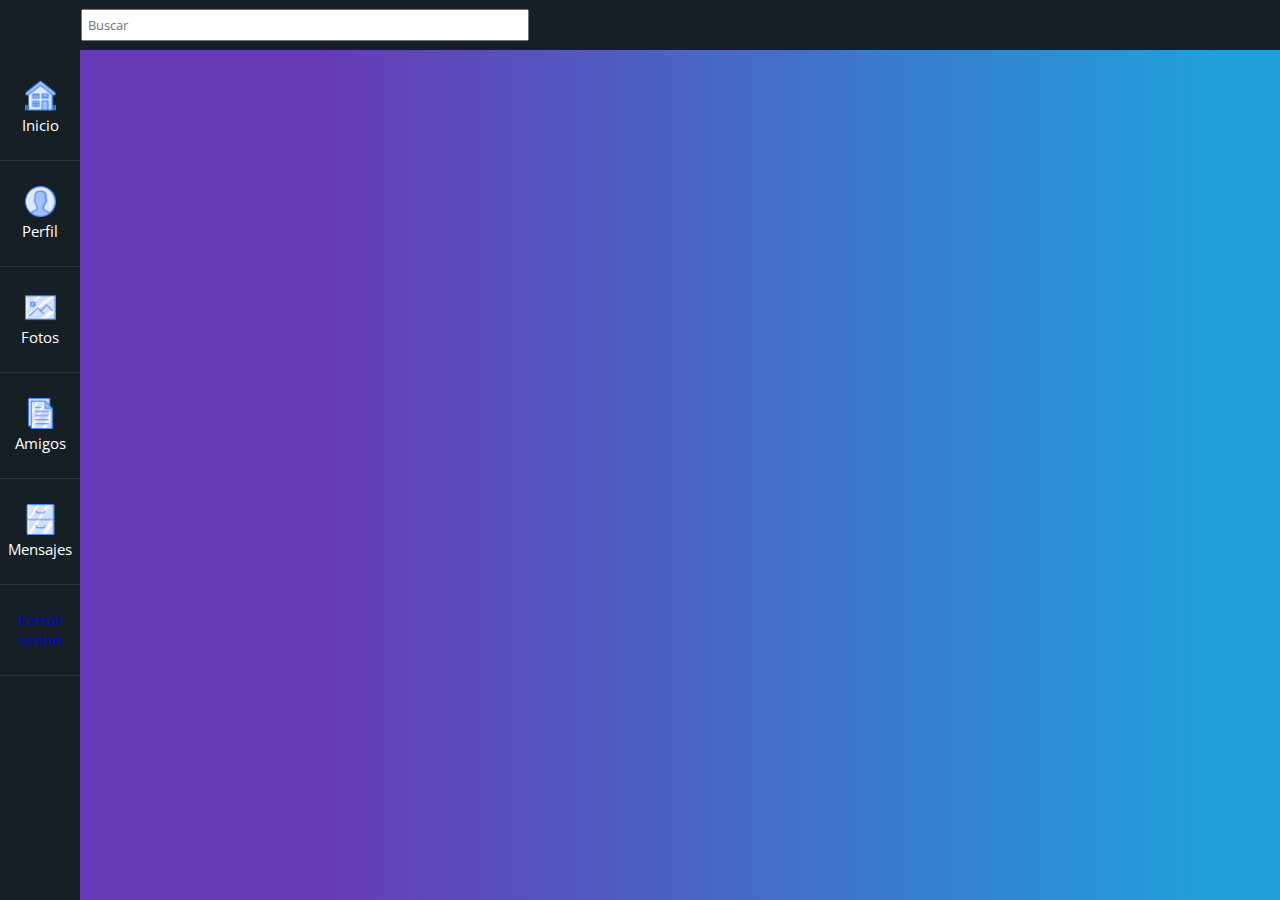
==== Amigos.html @ b9e8f52b "Primer commit" ====
<!DOCTYPE html>
<html lang="en">
<head>
    <meta charset="UTF-8">
    <meta name="viewport" content="width=device-width, initial-scale=1.0">
    <title>Amigos</title>
    <link rel="stylesheet" type="text/css" href="Estilos/estiloamigos.css">

</head>
<body>
    
    <div id="barralateral">
        <ul id="elementos">
            <li> <img class="icono" src="Iconos/casa.png" title="inicio"> Inicio</li>
            <li> <img class="icono" src="Iconos/usuario (1).png" title="inicio"> Perfil</li>
            <li> <img class="icono" src="Iconos/imagen.png" title="inicio"> Fotos</li>
            <li> <img class="icono" src="Iconos/expediente.png" title="inicio"> Amigos</li>
            <li> <img class="icono" src="Iconos/gabinete.png" title="inicio"> Mensajes</li>
            <li> <a href="Sesion.html"> Cerrar sesion </a></p> </li>
        </ul>
    </div>

    <div id="barrasuperior">
        <input type="search" id="busqueda" placeholder="Buscar">
    </div>

</body>
</html>
---- Estilos/estiloamigos.css ----
@import url('https://fonts.googleapis.com/css2?family=Fredoka+One&family=Open+Sans:ital,wght@1,700&display=swap');

body {
    margin: 1px;
    padding: 1px;
    background: rgba(32,160,217,1);
    background: linear-gradient(90deg, rgba(103,58,183,1) 25%, rgba(32,160,217,1) 95%);
}

*{
    margin: 0px;
    padding: 0px;
    list-style: none;
    font-family: 'Open Sans', sans-serif;font-family: 'Open Sans', sans-serif;

}

#barralateral {
    position: fixed;
    left: 0px;
    bottom: 0px;
    width: 80px;
    height: 100%;
    background: #151f25;
}

#barrasuperior {
    left: 0px;
    top: 0px;
    position: fixed;
    width: 100%;
    height: 50px;
    background: #151f25;
}

#elementos {
    margin-top: 55px;
}

#barralateral ul li {
    margin: 0px;
    color: white;
    text-align: center;
    font-size: 15px;
    padding: 25px 5px;
    border-bottom: 1px solid rgba(100, 100, 100, .3);
}

.icono {
    width: 31px;
    position: relative;
}

#barrasuperior #busqueda {
    width: 35%;
    padding: 5px 5px;
    position: relative;
    left: 81px;
    top: 9px;
}
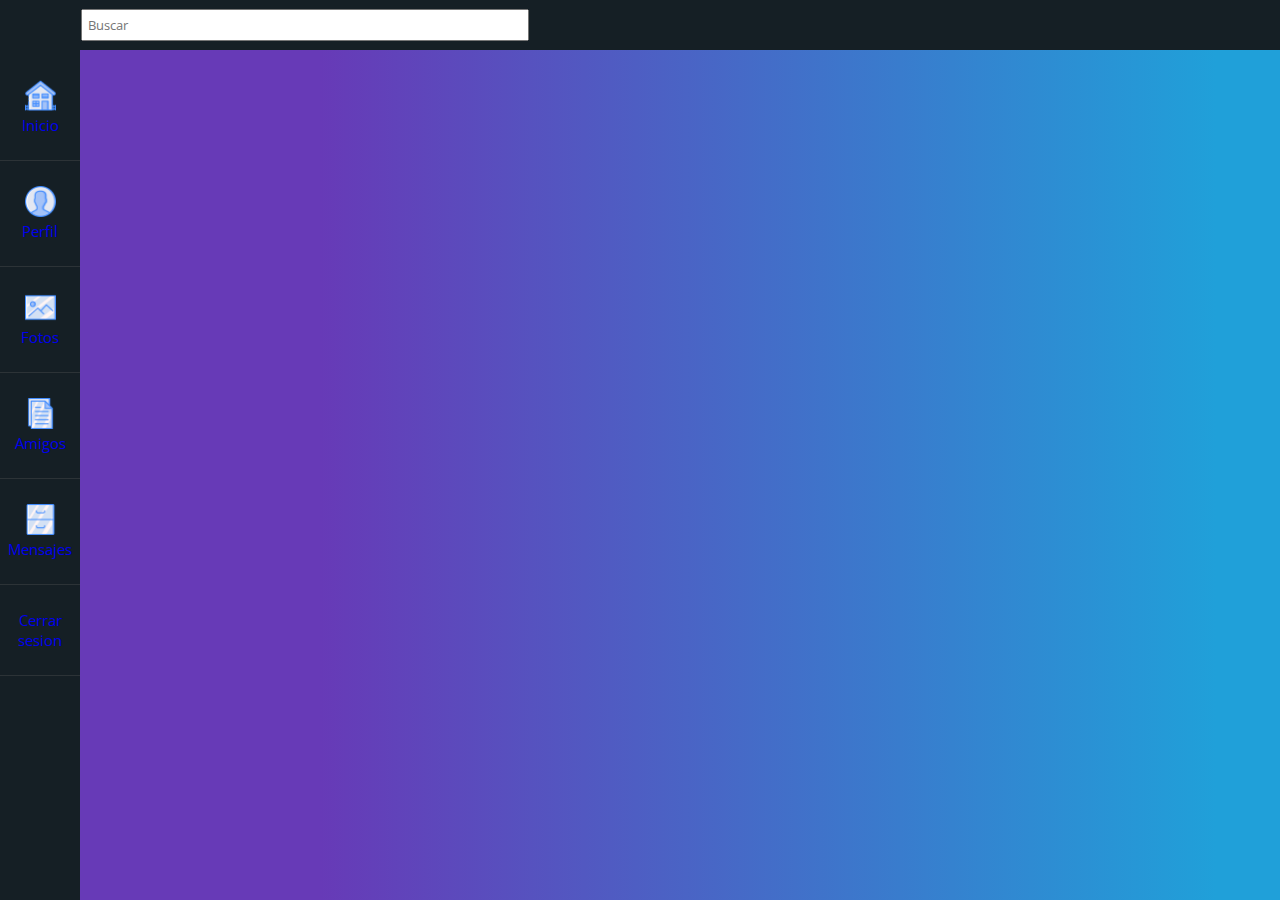
==== commit e7fab2d4: "Correccion de enlaces" ====
--- a/Amigos.html
+++ b/Amigos.html
@@ -11,11 +11,11 @@
     
     <div id="barralateral">
         <ul id="elementos">
-            <li> <img class="icono" src="Iconos/casa.png" title="inicio"> Inicio</li>
-            <li> <img class="icono" src="Iconos/usuario (1).png" title="inicio"> Perfil</li>
-            <li> <img class="icono" src="Iconos/imagen.png" title="inicio"> Fotos</li>
-            <li> <img class="icono" src="Iconos/expediente.png" title="inicio"> Amigos</li>
-            <li> <img class="icono" src="Iconos/gabinete.png" title="inicio"> Mensajes</li>
+            <li> <a href="Inicio.html"> <img class="icono" src="Iconos/casa.png" title="Inicio"> Inicio </a> </li>
+            <li> <a href="Perfil.html"> <img class="icono" src="Iconos/usuario (1).png" title="Perfil"> Perfil </a></li>
+            <li> <a href="Fotos.html"> <img class="icono" src="Iconos/imagen.png" title="Fotos"> Fotos </a> </li>
+            <li> <a href="Amigos.html"> <img class="icono" src="Iconos/expediente.png" title="Amigos"> Amigos </a> </li>
+            <li> <a href="Mensajes.html"> <img class="icono" src="Iconos/gabinete.png" title="Mensajes"> Mensajes </a> </li>
             <li> <a href="Sesion.html"> Cerrar sesion </a></p> </li>
         </ul>
     </div>
--- a/Estilos/estiloamigos.css
+++ b/Estilos/estiloamigos.css
@@ -12,7 +12,7 @@
     padding: 0px;
     list-style: none;
     font-family: 'Open Sans', sans-serif;font-family: 'Open Sans', sans-serif;
-
+    text-decoration: none;
 }
 
 #barralateral {
@@ -31,6 +31,7 @@
     width: 100%;
     height: 50px;
     background: #151f25;
+    z-index: 1;
 }
 
 #elementos {
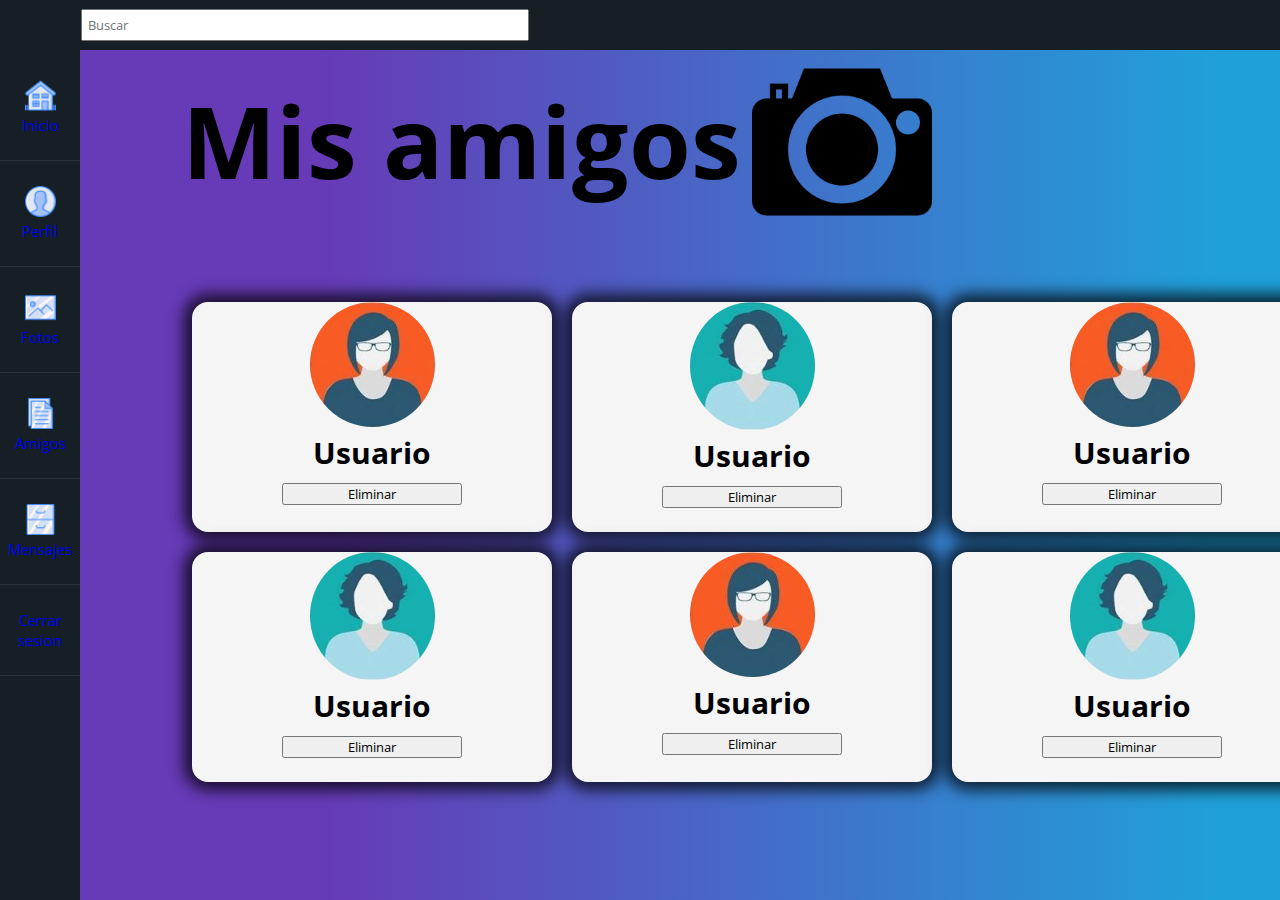
==== commit e00c8abe: "Adelanto y correccion de errores" ====
--- a/Amigos.html
+++ b/Amigos.html
@@ -24,5 +24,102 @@
         <input type="search" id="busqueda" placeholder="Buscar">
     </div>
 
+    
+    <div id="titulo">
+        <h1>Mis amigos</h1>
+        <img src="Iconos/camara-de-fotos.png">
+    </div>
+
+    <div id="contenido">
+
+        <div id="usuario">
+            <div id="foto">
+                <img src="Imagenes/Usuario.JPG">
+            </div>
+            
+            <div id="nombre">
+                <h1>Usuario</h1>
+            </div>
+    
+            <div id="boton">
+                <input type="submit" id="Eliminar" value="Eliminar">
+            </div>
+        </div>
+
+        <div id="usuario">
+            <div id="foto">
+                <img src="Imagenes/Perfil.JPG">
+            </div>
+            
+            <div id="nombre">
+                <h1>Usuario</h1>
+            </div>
+    
+            <div id="boton">
+                <input type="submit" id="Eliminar" value="Eliminar">
+            </div>
+        </div>
+
+        <div id="usuario">
+            <div id="foto">
+                <img src="Imagenes/Usuario.JPG">
+            </div>
+            
+            <div id="nombre">
+                <h1>Usuario</h1>
+            </div>
+    
+            <div id="boton">
+                <input type="submit" id="Eliminar" value="Eliminar">
+            </div>
+        </div>
+
+        <div id="usuario">
+            <div id="foto">
+                <img src="Imagenes/Perfil.JPG">
+            </div>
+            
+            <div id="nombre">
+                <h1>Usuario</h1>
+            </div>
+    
+            <div id="boton">
+                <input type="submit" id="Eliminar" value="Eliminar">
+            </div>
+        </div>
+
+        <div id="usuario">
+            <div id="foto">
+                <img src="Imagenes/Usuario.JPG">
+            </div>
+            
+            <div id="nombre">
+                <h1>Usuario</h1>
+            </div>
+    
+            <div id="boton">
+                <input type="submit" id="Eliminar" value="Eliminar">
+            </div>
+        </div>
+
+        <div id="usuario">
+            <div id="foto">
+                <img src="Imagenes/Perfil.JPG">
+            </div>
+            
+            <div id="nombre">
+                <h1>Usuario</h1>
+            </div>
+    
+            <div id="boton">
+                <input type="submit" id="Eliminar" value="Eliminar">
+            </div>
+        </div>
+
+        
+
+    </div>
+
+
 </body>
 </html>--- a/Estilos/estiloamigos.css
+++ b/Estilos/estiloamigos.css
@@ -22,6 +22,7 @@
     width: 80px;
     height: 100%;
     background: #151f25;
+    z-index: 1;
 }
 
 #barrasuperior {
@@ -59,3 +60,97 @@
     left: 81px;
     top: 9px;
 }
+
+
+
+#titulo {
+    width: 800px;
+    height: 220px;
+    position: relative;
+    margin-top: 50px;
+    margin-left: 180px;
+}
+
+#titulo h1 {
+    font-size: 100px;
+    float: left;
+    position: relative;
+    top: 20px;
+}
+
+#titulo img {
+    width: 180px;
+    float: right;
+    position: relative;
+    right: 50px;
+}
+
+#subir {
+    width: 25%;
+    height: 120px;
+    position: relative;
+    bottom: 180px;
+    right: 108px;
+    float: right;
+    padding: 10px;
+    border-radius: 1em;
+    background: #f5f5f5;
+    -webkit-box-shadow: 0px 0px 15px 8px rgba(0,0,0,0.75);
+    -moz-box-shadow: 0px 0px 15px 8px rgba(0,0,0,0.75);
+    box-shadow: 0px 0px 15px 8px rgba(0,0,0,0.75);
+}
+
+#subir .cargar {
+    position: relative;
+    width: 100%;
+    top: 15px;
+}
+
+#subir .enviar {
+    position: relative;
+    width: 50%;
+    top: 30px;
+    left: 25%;
+}
+
+#contenido {
+    width: 1200px;
+    height: auto;
+    position: relative;
+    top: 20px;
+    left: 180px;
+}
+
+#usuario {
+    width: 30%;
+    margin: 10px;
+    height: 230px;
+    background:#f5f5f5;
+    border-radius: 1em;
+    -webkit-box-shadow: 0px 0px 15px 8px rgba(0,0,0,0.75);
+    -moz-box-shadow: 0px 0px 15px 8px rgba(0,0,0,0.75);
+    box-shadow: 0px 0px 15px 8px rgba(0,0,0,0.75);
+    float: left;
+}
+
+#foto {
+    text-align: center;
+}
+
+#contenido img {
+    width: 125px;
+    position: relative;
+    border-radius: 50%;
+}
+
+#contenido h1 {
+    text-align: center;
+    font-size: 30px;
+}
+
+#boton input{
+    margin-top: 10px;
+    position: relative;
+    width: 50%;
+    left: 25%;
+}